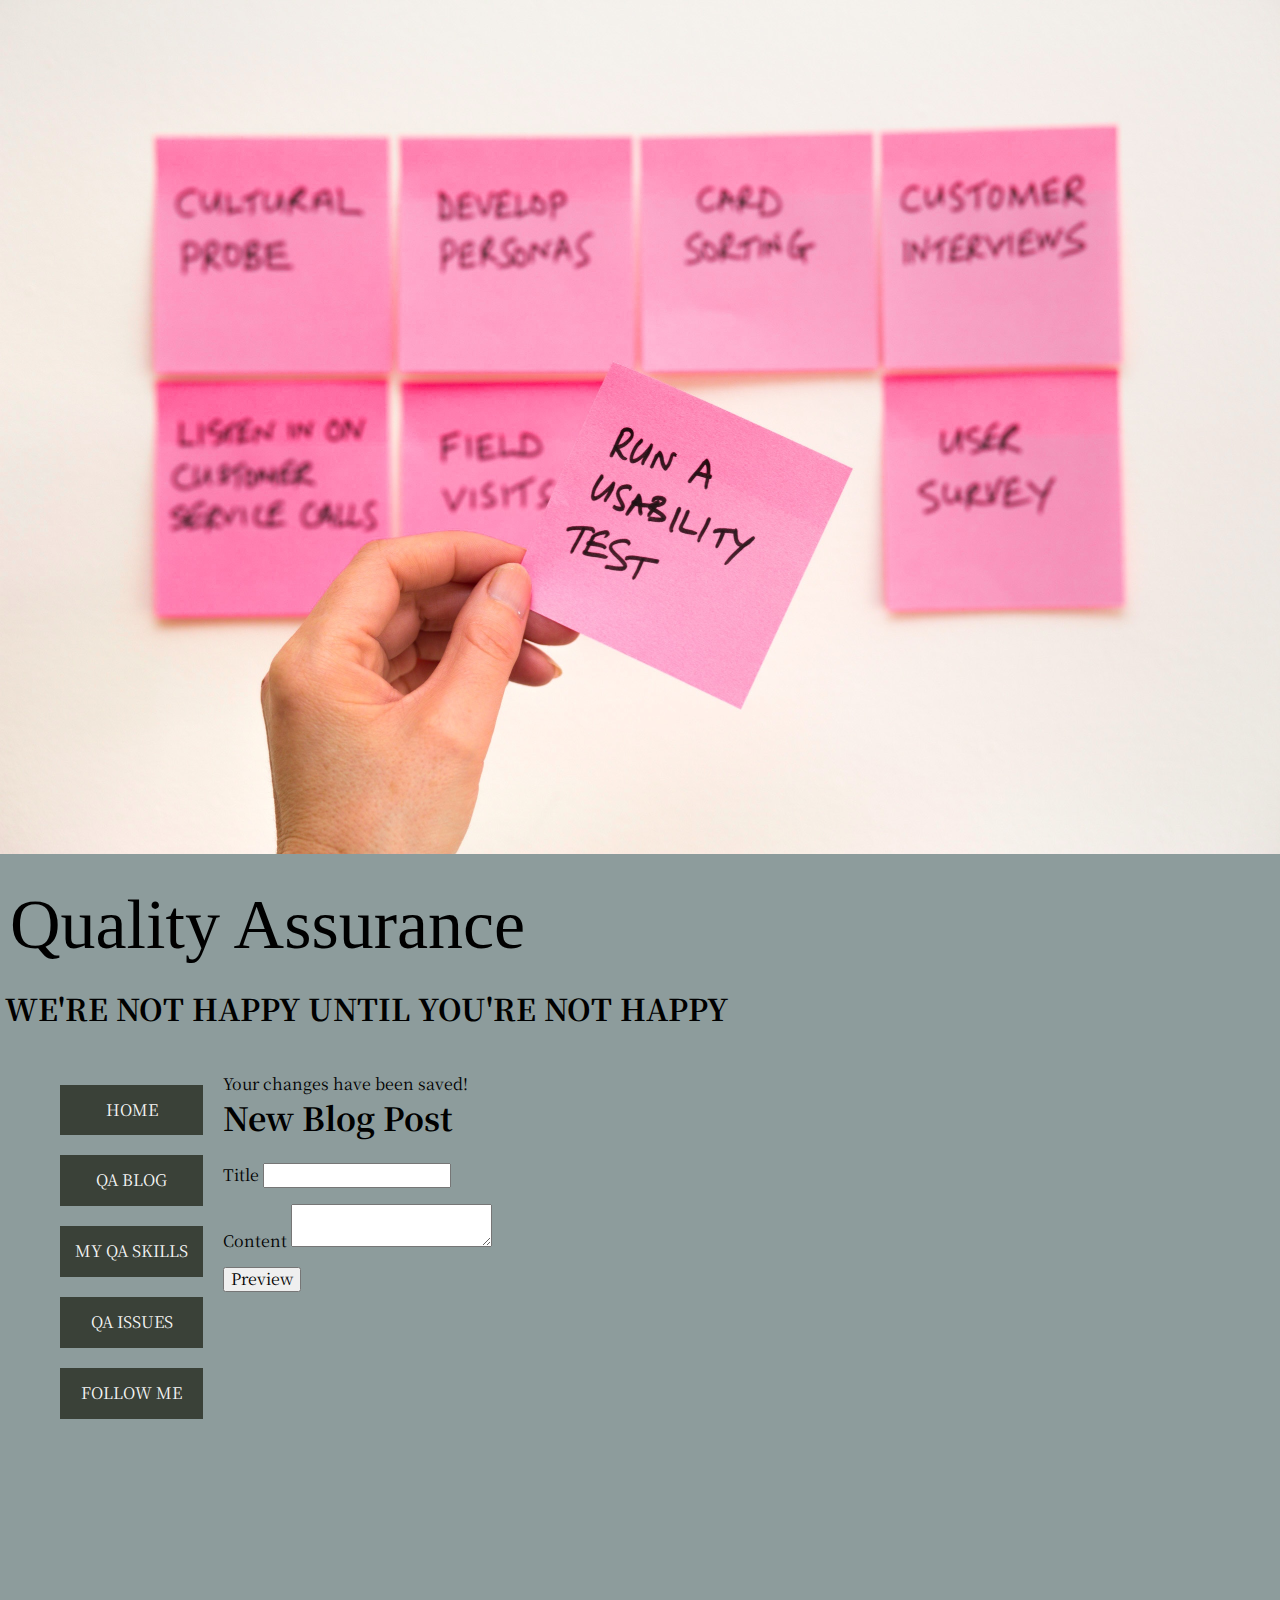
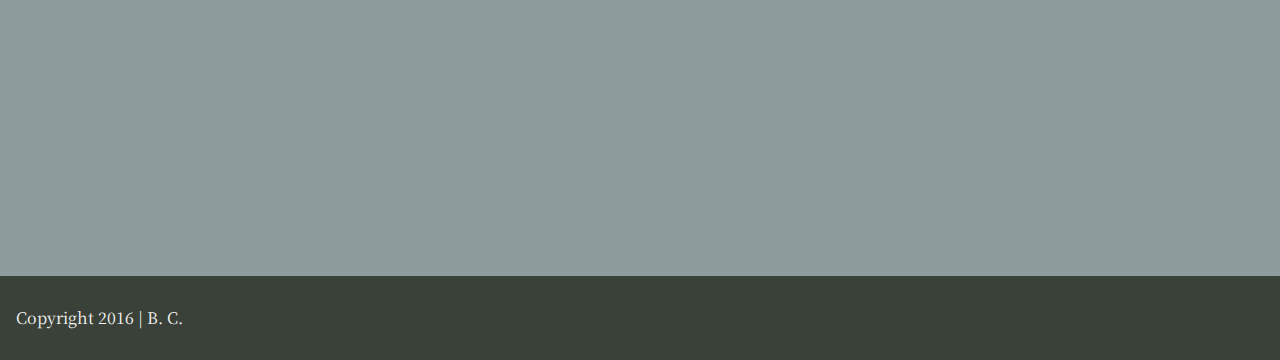
==== blog.html @ 0732c13b "first upload" ====
<!DOCTYPE html>
<html lang="en">
<html lang="ru">

  <head>
    <!-- Required meta tags -->
    <meta charset="utf-8">
    <meta name="viewport" content="width=device-width, initial-scale=1.0" />
    <link rel="stylesheet" type="text/css" href="css/normalize.css">
    <link rel="stylesheet" type="text/css" href="css/stylesheet.css">


    <title>QA</title>
  </head>
  <body>

    <header id="header">
          <img src="img/test.jpg" id="headerimg"></>
          <h1>Quality Assurance</h1>
          <h2>We're not happy until you're not happy</h2>
            <ul id="nav">
              <li><a href="index.html">Home</a></li>
              <li><a href="blog.html">QA Blog</a></li>
              <li><a href="myqaskills.html">My QA Skills</a></li>
              <li><a href="qaissues.html">QA Issues</a></li>
              <li><a href="follow-me.html">Follow Me</a></li>
            </ul>
    </header>

<div id="wrapper"> <!--Wrapper div-->
  <!--Content Section-->
    <div id="content">
        <div id="flashMessage">
            Your changes have been saved!
        </div>
        <div class="blogNewPost">
            <h1 class="blogPage-title">New Blog Post</h1>
            <p class="blogTitle-area">
                <label>Title</label>
                <input type="text" id="blogTitleInput">
            </p>
            <p class="blogContent-area">
                <label>Content</label>
                <textarea id="blogContentInput"></textarea>
            </p>
            <p>
                <button id="previewButton">Preview</button>
            </p>
        </div>
        <div class="blogPreviewArea">
            <h2 id="blogTitlePreview"></h2>
            <div id="blogContentPreview">
            </div>
        </div>

      </div> <!--end of content div-->
    </div> <!--end of wrapper div-->

    <footer id="footer">
      <p>Copyright 2016 | B. C.</p>
    </footer>
    <script  type="text/javascript" src="javascript.js"></script>
    <script src="https://code.jquery.com/jquery-3.2.1.slim.min.js" integrity="sha384-KJ3o2DKtIkvYIK3UENzmM7KCkRr/rE9/Qpg6aAZGJwFDMVNA/GpGFF93hXpG5KkN" crossorigin="anonymous"></script>
  </body>
</html>
---- css/stylesheet.css ----
/*selector{ property: value;}
who{ what: how;}*/

/* =================================
  Base Element Styles
==================================== */
@import url('https://fonts.googleapis.com/css?family=Homemade+Apple|Noto+Serif+KR');
* {
    box-sizing: border-box;
}

body {
  background: rgb(141, 156, 156);
  font-family: 'Noto Serif KR', serif;
  font-size: 1em;
  line-height: 1.3em;
}

a {
    text-decoration: none;
    color: whitesmoke;
    text-align: center;
    text-transform: uppercase;
 }

 a:hover, a:focus {
   color: rgb(58, 65, 56);
   background-color: whitesmoke
 }

 /* =================================
  Base Layout Styles
==================================== */
#wrapper {
  width: 80%;
  margin: 0 auto;
  min-height: calc(100vh - 73px);
}

 /* ---- Header Styles ---- */

#header {
  width: 100%;
}

#headerimg {
    position: relative;
    width: 100%;
    height: 100%;
    z-index: -1;
}

#header h1 {
  font-size: 70px;
  font-family: 'Homemade Apple', cursive;
  font-weight: lighter;
  padding: 10px;
  text-align: left;
}

#header h2 {
  font-size: 30px;
  padding: 5px;
  text-align: left;
  text-transform: uppercase;
}

/*Menu Styling*/

#nav {
  float: left;
}

#nav li {

  list-style: none;
  color: whitesmoke;
  background: rgb(58, 65, 56);
  font-size: 1em;
  margin: 20px;
  padding: 15px;
  text-align: center;
}


/*Content Styling*/
#content {
  display: block;
  margin-top: 10px;
  padding-top: 25px;
}

#content h1 {
  line-height: 1.3;
  margin-top: 0;
  padding: 3px;
}

#content h1,
p {
  text-align: justify;
}

.group:after {
      content: "";
      display: table;
      clear: both;

}


/*Footer Styling*/

#footer {
    background: rgb(58, 65, 56);
    color: whitesmoke;
    width: 100%;
    text-align: center;
    padding: 1em;
}

/*Media Queries*/

@media (max-width: 960px) {


  #header {
    float: none;
    display: block;
    width: 100%;
    margin: 0;
  }

  #header h1 {
    text-align: center;
    line-height: 1.3;
    font-size: 50px;
  }

  #header h2 {
   display: block;
   text-align: center;
   line-height: 1.3;
   font-size: 24px;

  }

  #nav {
    float: none;
    display: block;
    margin: 0 auto;
  }

  #nav li {
    display: block;
    text-align: center;
    border-radius: 0;
    line-height: 1.3
  }
  #content p {
    width: 100%;
    text-align: justify;
    }
}
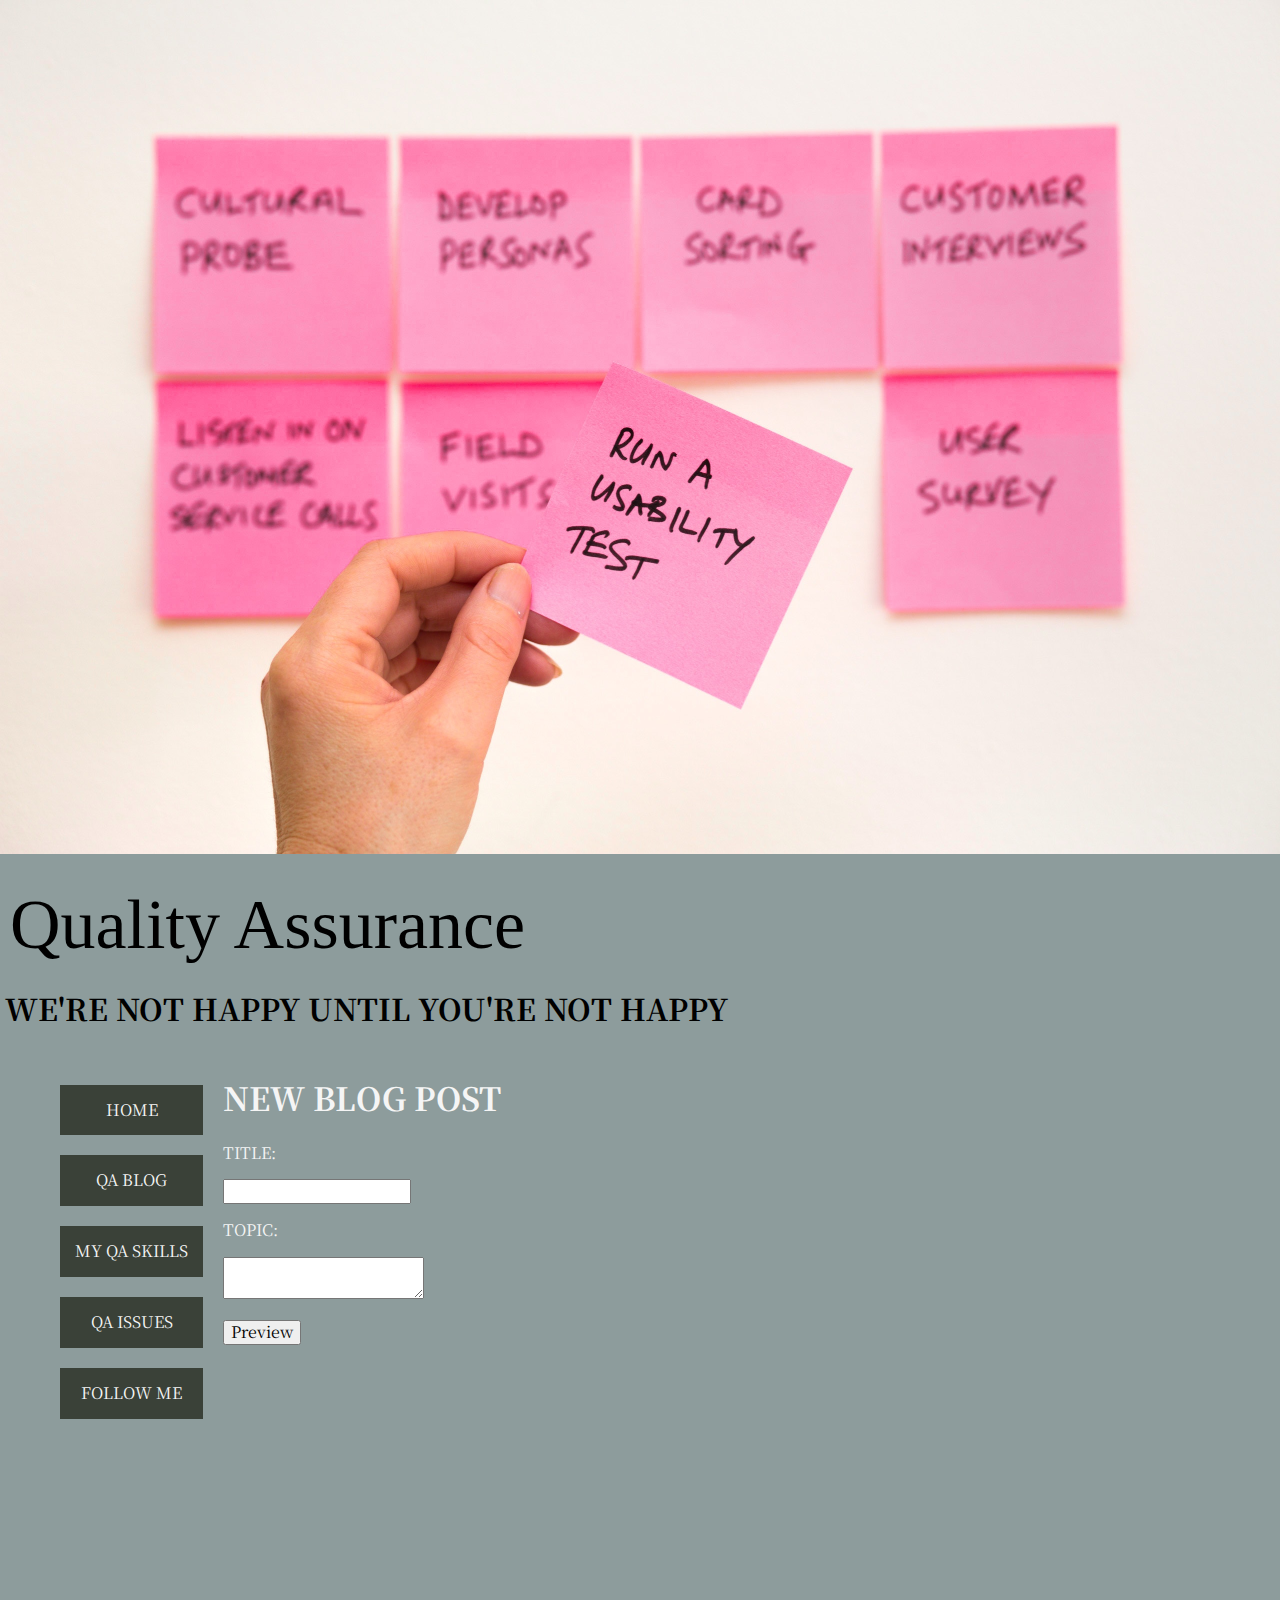
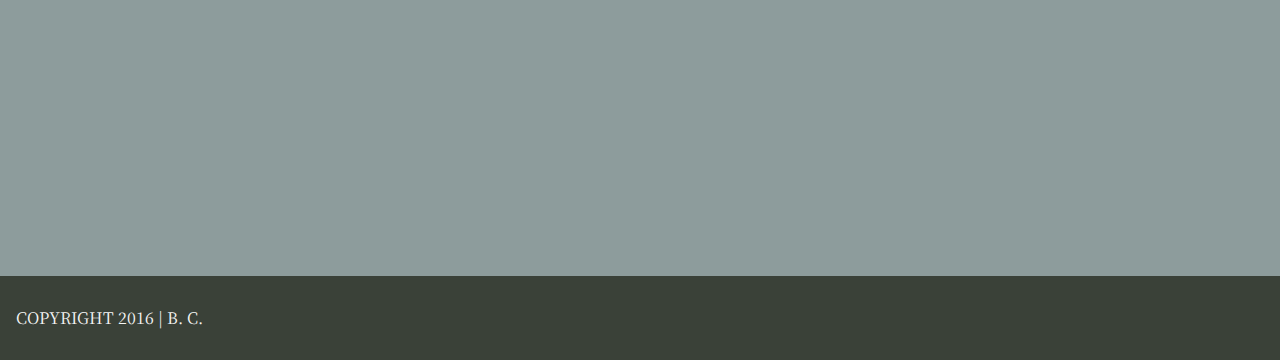
==== commit 17e74b50: "added javascript" ====
--- a/blog.html
+++ b/blog.html
@@ -8,7 +8,7 @@
     <meta name="viewport" content="width=device-width, initial-scale=1.0" />
     <link rel="stylesheet" type="text/css" href="css/normalize.css">
     <link rel="stylesheet" type="text/css" href="css/stylesheet.css">
-
+    <script  type="text/javascript" src="jquery-1.12.4.min.js"></script>
 
     <title>QA</title>
   </head>
@@ -19,8 +19,8 @@
           <h1>Quality Assurance</h1>
           <h2>We're not happy until you're not happy</h2>
             <ul id="nav">
-              <li><a href="index.html">Home</a></li>
-              <li><a href="blog.html">QA Blog</a></li>
+              <li><a href="index.html#cnt" >Home</a></li>
+              <li><a href="blog.html#cnt">QA Blog</a></li>
               <li><a href="myqaskills.html">My QA Skills</a></li>
               <li><a href="qaissues.html">QA Issues</a></li>
               <li><a href="follow-me.html">Follow Me</a></li>
@@ -29,27 +29,37 @@
 
 <div id="wrapper"> <!--Wrapper div-->
   <!--Content Section-->
+    <a id='notALink 'name='cnt'/>
     <div id="content">
-        <div id="flashMessage">
-            Your changes have been saved!
-        </div>
-        <div class="blogNewPost">
-            <h1 class="blogPage-title">New Blog Post</h1>
-            <p class="blogTitle-area">
-                <label>Title</label>
-                <input type="text" id="blogTitleInput">
-            </p>
-            <p class="blogContent-area">
-                <label>Content</label>
-                <textarea id="blogContentInput"></textarea>
-            </p>
-            <p>
-                <button id="previewButton">Preview</button>
-            </p>
-        </div>
+        <div class="newBlogPost">
+            <h1 class="blogPageTitle">New Blog Post</h1>
+            <p><label>Title: </label></p>
+            <p><input type="text" id="blogTitleInput"></p>
+            <p><label>Topic: </label></p>
+            <p><textarea id="blogContent"></textarea></p>
+       </div>
+       <p>
+         <button onclick='showPreview(); return false;'>Preview</button>
+       </p>
+       <div class="previewMessage">
+        <p id="previewMessage">
+        </p>
+       </div>
+         <p>
+          <button id='successButton' onclick='showSuccess(); return false;'>Submit</button>
+         </p>
+         <div class="successMessage">
+          <p id="successMessage">
+          </p>
+         </div>
+       </div>
+
+
+
         <div class="blogPreviewArea">
             <h2 id="blogTitlePreview"></h2>
             <div id="blogContentPreview">
+              <p display="#blogContent"></p>
             </div>
         </div>
 
@@ -59,7 +69,8 @@
     <footer id="footer">
       <p>Copyright 2016 | B. C.</p>
     </footer>
-    <script  type="text/javascript" src="javascript.js"></script>
+
+    <script type="text/javascript" src="javascript/javascript.js"></script>
     <script src="https://code.jquery.com/jquery-3.2.1.slim.min.js" integrity="sha384-KJ3o2DKtIkvYIK3UENzmM7KCkRr/rE9/Qpg6aAZGJwFDMVNA/GpGFF93hXpG5KkN" crossorigin="anonymous"></script>
   </body>
 </html>
--- a/css/stylesheet.css
+++ b/css/stylesheet.css
@@ -23,11 +23,21 @@
     text-transform: uppercase;
  }
 
+ #notALink {
+   text-decoration: none;
+   color: black;
+   text-align: left;
+   text-transform: uppercase;
+}
+
  a:hover, a:focus {
    color: rgb(58, 65, 56);
    background-color: whitesmoke
  }
 
+#notALink:hover, #notALink:focus {
+  color: black;
+}
  /* =================================
   Base Layout Styles
 ==================================== */
@@ -160,5 +170,5 @@
   #content p {
     width: 100%;
     text-align: justify;
-    }
+      }
 }
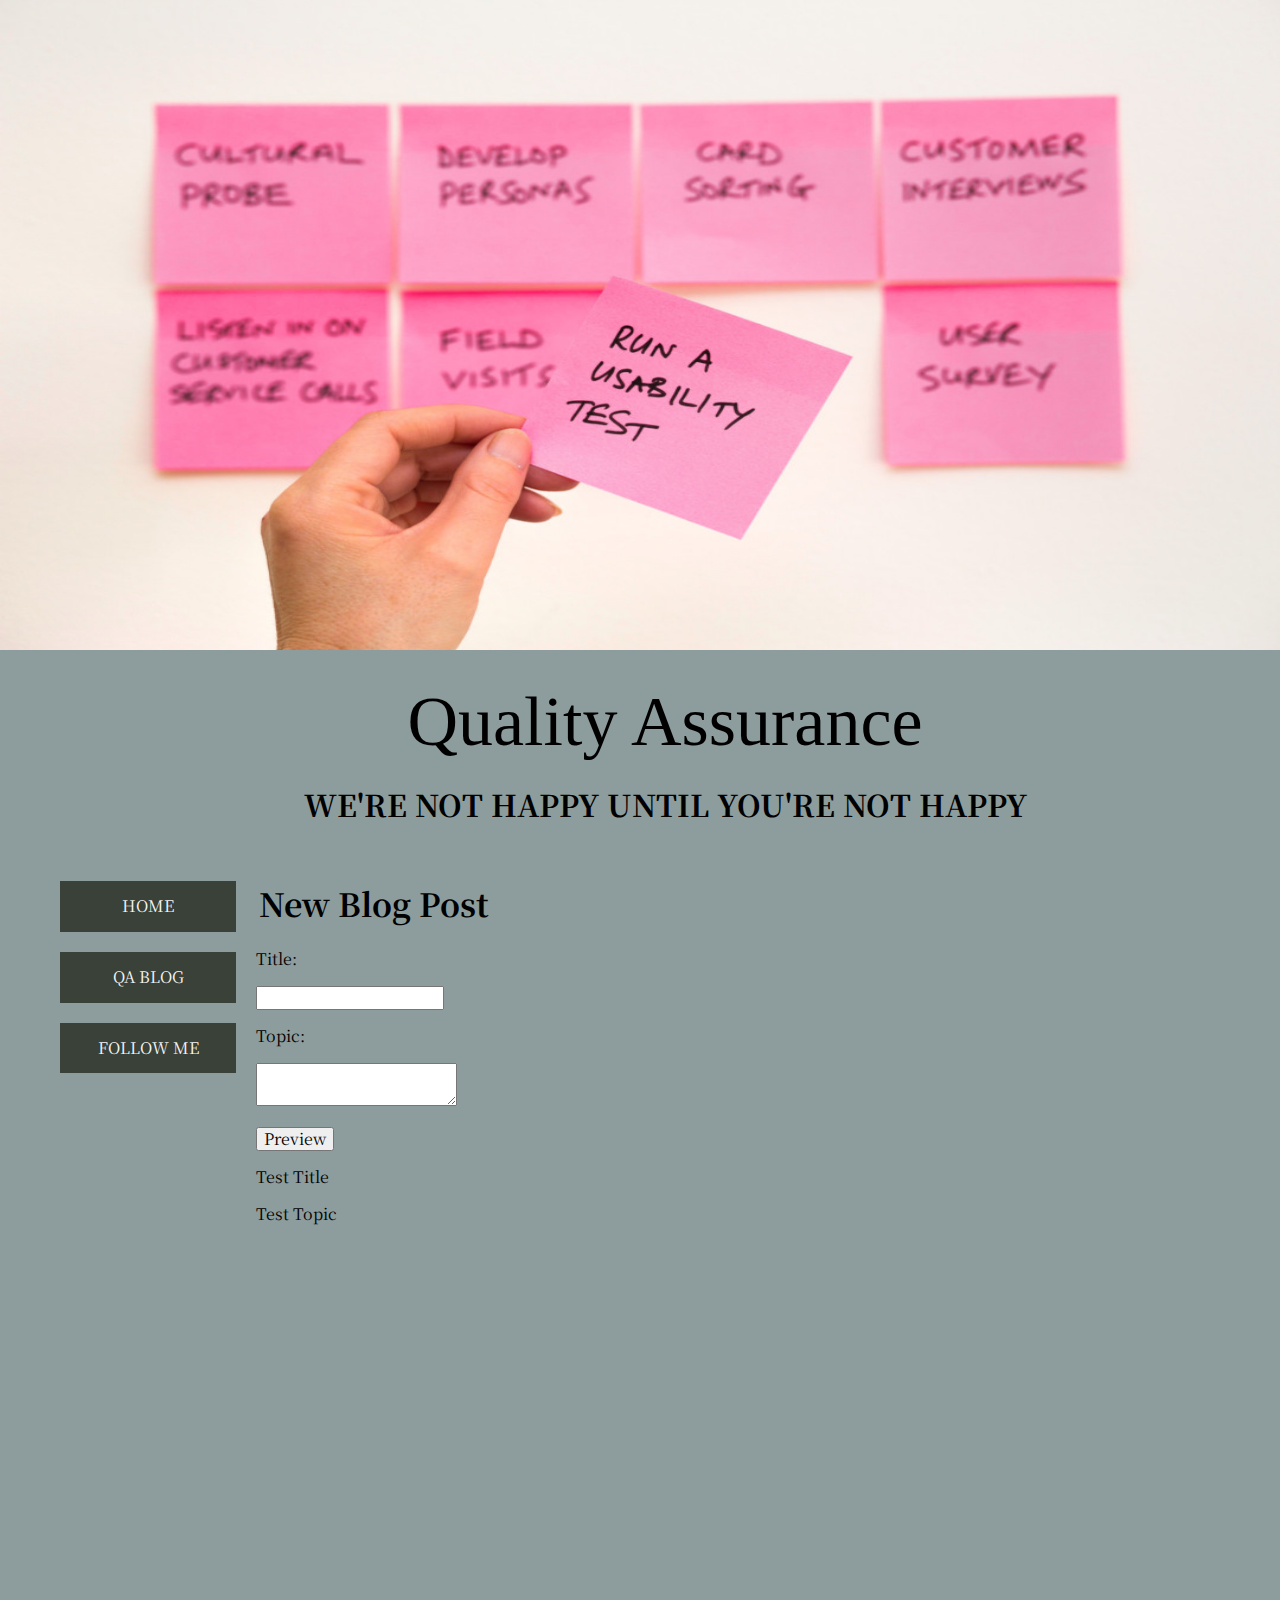
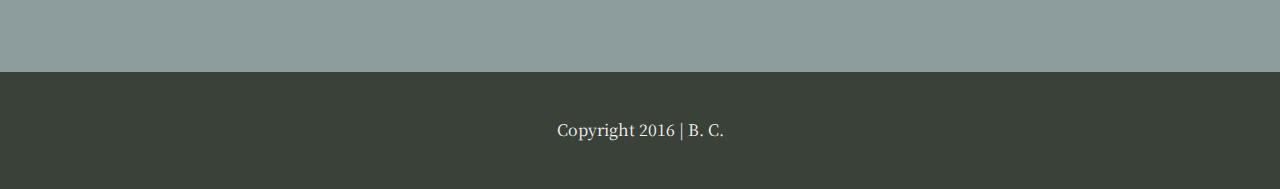
==== commit 690ab1d0: "Updated css and html" ====
--- a/blog.html
+++ b/blog.html
@@ -14,55 +14,55 @@
   </head>
   <body>
 
-    <header id="header">
-          <img src="img/test.jpg" id="headerimg"></>
-          <h1>Quality Assurance</h1>
-          <h2>We're not happy until you're not happy</h2>
-            <ul id="nav">
-              <li><a href="index.html#cnt" >Home</a></li>
-              <li><a href="blog.html#cnt">QA Blog</a></li>
-              <li><a href="myqaskills.html">My QA Skills</a></li>
-              <li><a href="qaissues.html">QA Issues</a></li>
-              <li><a href="follow-me.html">Follow Me</a></li>
-            </ul>
-    </header>
+    <div class="logo">
+        <header id="header">
+              <img src="img/test-main.jpg" id="headerimg" class="desktop" />
+  			<img src="img/test2.jpg" id="headerimg" class="mobile" />
+              <h1>Quality Assurance</h1>
+              <h2>We're not happy until you're not happy</h2>
+                <ul id="nav" class="newBlogPost">
+                  <li><a href="index.html#content">Home</a></li>
+                  <li><a href="blog.html#content">QA Blog</a></li>
+                  <li><a href="follow-me.html#content">Follow Me</a></li>
+                </ul>
+        </header>
+  	</div>
 
-<div id="wrapper"> <!--Wrapper div-->
-  <!--Content Section-->
-    <a id='notALink 'name='cnt'/>
-    <div id="content">
-        <div class="newBlogPost">
-            <h1 class="blogPageTitle">New Blog Post</h1>
-            <p><label>Title: </label></p>
-            <p><input type="text" id="blogTitleInput"></p>
-            <p><label>Topic: </label></p>
-            <p><textarea id="blogContent"></textarea></p>
-       </div>
-       <p>
-         <button onclick='showPreview(); return false;'>Preview</button>
-       </p>
-       <div class="previewMessage">
-        <p id="previewMessage">
-        </p>
-       </div>
+    <div id="wrapper"> <!--Wrapper div-->
+
+      <div id="content">
+          <div class="newBlogPost">
+              <h1 class="blogPageTitle">New Blog Post</h1>
+              <p><label>Title: </label></p>
+              <p><input type="text" id="blogTitleInput"></p>
+              <p><label>Topic: </label></p>
+              <p><textarea id="blogContent"></textarea></p>
+         </div>
          <p>
-          <button id='successButton' onclick='showSuccess(); return false;'>Submit</button>
+           <button id="previewButton" onclick='showPreview(); return false;'>Preview</button>
          </p>
-         <div class="successMessage">
-          <p id="successMessage">
-          </p>
+
+         <div class="previewMessage">
+           <p id="previewMessage"></p>
+
          </div>
-       </div>
 
 
+           <p>
+            <button id='successButton' onclick='showSuccess(); return false;'>Submit</button>
+           </p>
 
-        <div class="blogPreviewArea">
-            <h2 id="blogTitlePreview"></h2>
-            <div id="blogContentPreview">
-              <p display="#blogContent"></p>
-            </div>
-        </div>
+           <div class="successMessage">
+             <p id="successMessage"></p>
 
+           </div>
+           <div class="newBlogPost">
+              <p>Test Title</p>
+              <p>Test Topic</p>
+           </div>
+         </div>
+
+        </div> <!--end of buttons div-->
       </div> <!--end of content div-->
     </div> <!--end of wrapper div-->
 
--- a/css/stylesheet.css
+++ b/css/stylesheet.css
@@ -32,7 +32,11 @@
 
  a:hover, a:focus {
    color: rgb(58, 65, 56);
-   background-color: whitesmoke
+   background-color: whitesmoke;
+   padding: 5px;
+   margin-top: 15px;
+   margin-bottom: 15px;
+   border-radius: 10px;
  }
 
 #notALink:hover, #notALink:focus {
@@ -49,15 +53,20 @@
 
  /* ---- Header Styles ---- */
 
-#header {
+#headerimg {
   width: 100%;
-}
-
-#headerimg {
-    position: relative;
-    width: 100%;
-    height: 100%;
-    z-index: -1;
+  height: 650px;
+  margin-left: auto;
+  margin-right: auto;
+  z-index: -1;
+}
+
+.logo .mobile {
+  display: none;
+}
+
+#header h1, h2 {
+    text-align: center;
 }
 
 #header h1 {
@@ -65,20 +74,22 @@
   font-family: 'Homemade Apple', cursive;
   font-weight: lighter;
   padding: 10px;
-  text-align: left;
+  margin-left: 50px;
 }
 
 #header h2 {
   font-size: 30px;
   padding: 5px;
-  text-align: left;
   text-transform: uppercase;
+  margin-left: 50px;
 }
 
 /*Menu Styling*/
 
 #nav {
   float: left;
+  display: block;
+  width: 20%;
 }
 
 #nav li {
@@ -92,12 +103,23 @@
   text-align: center;
 }
 
+/*SM Link Styling*/
+.sm-link {
+  margin-top: 15px;
+  margin-bottom: 15px;
+  padding: 5px;
+  border-radius: 10px;
+  color: black;
+}
+
 
 /*Content Styling*/
 #content {
-  display: block;
+  display: inline-block;
   margin-top: 10px;
   padding-top: 25px;
+  float: left;
+  width: 40%;
 }
 
 #content h1 {
@@ -108,14 +130,21 @@
 
 #content h1,
 p {
-  text-align: justify;
+  text-align: left;
 }
 
 .group:after {
-      content: "";
-      display: table;
-      clear: both;
-
+  content: "";
+  display: table;
+  clear: both;
+
+}
+
+#newBlogPost {
+  width: 33.33%
+  margin: 0;
+  float: right;
+  display: inline-block;
 }
 
 
@@ -123,11 +152,16 @@
 
 #footer {
     background: rgb(58, 65, 56);
+    width: 100%;
+    padding: 1em;
+}
+
+#footer p {
     color: whitesmoke;
-    width: 100%;
     text-align: center;
     padding: 1em;
 }
+
 
 /*Media Queries*/
 
@@ -138,13 +172,23 @@
     float: none;
     display: block;
     width: 100%;
-    margin: 0;
-  }
+    margin: 0 auto;
+
+  }
+
+  .logo .mobile {
+      display: block;
+    }
+
+  .logo .desktop {
+      display: none;
+    }
 
   #header h1 {
     text-align: center;
     line-height: 1.3;
     font-size: 50px;
+	  margin-left: 10px;
   }
 
   #header h2 {
@@ -152,6 +196,7 @@
    text-align: center;
    line-height: 1.3;
    font-size: 24px;
+   margin-left: 10px;
 
   }
 
@@ -159,16 +204,26 @@
     float: none;
     display: block;
     margin: 0 auto;
-  }
+	  width: 80%;
+	  margin-left: 30px;
+	}
 
   #nav li {
     display: block;
     text-align: center;
     border-radius: 0;
-    line-height: 1.3
-  }
-  #content p {
+    line-height: 1.3;
+	  width: 100%;
+  }
+
+   #content h1 {
+    width: 100%;
+    text-align: center;
+	  float: none;
+  }
+  #content {
     width: 100%;
     text-align: justify;
-      }
-}
+	  float: none;
+  }
+}
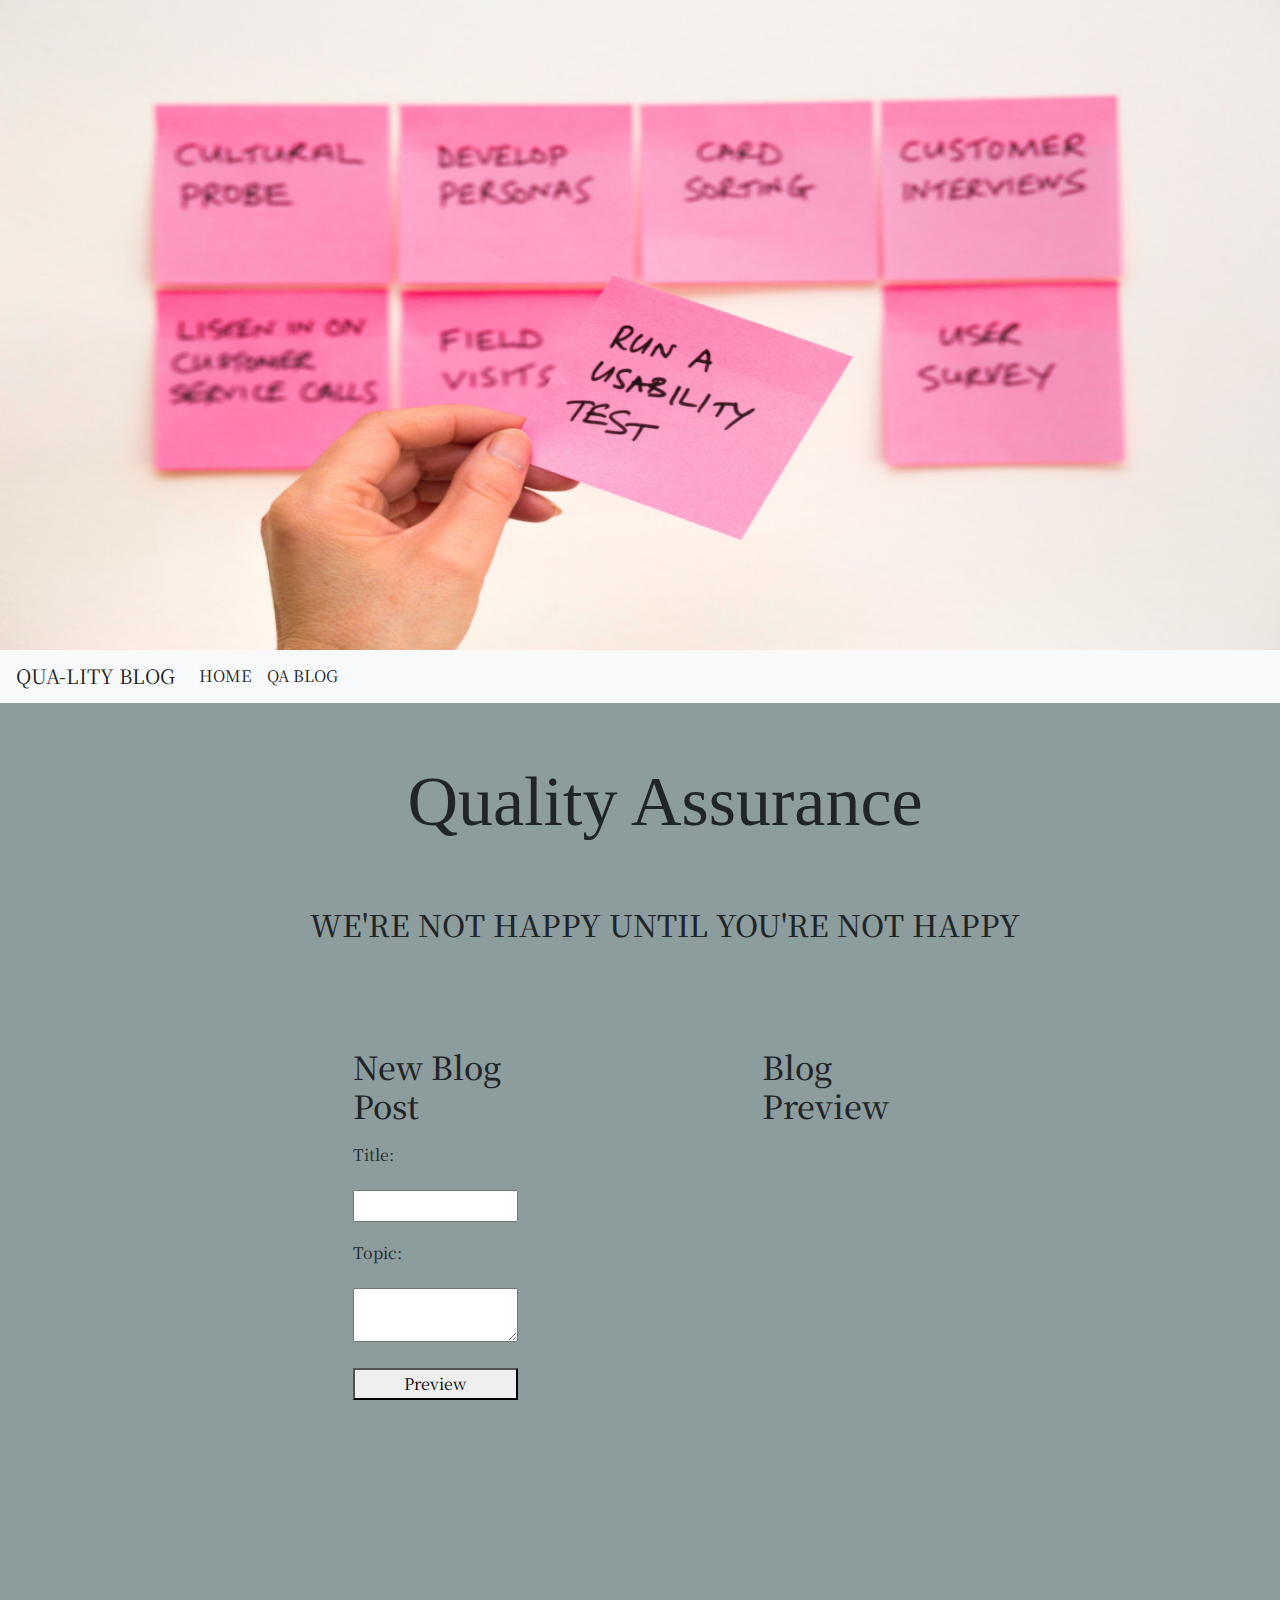
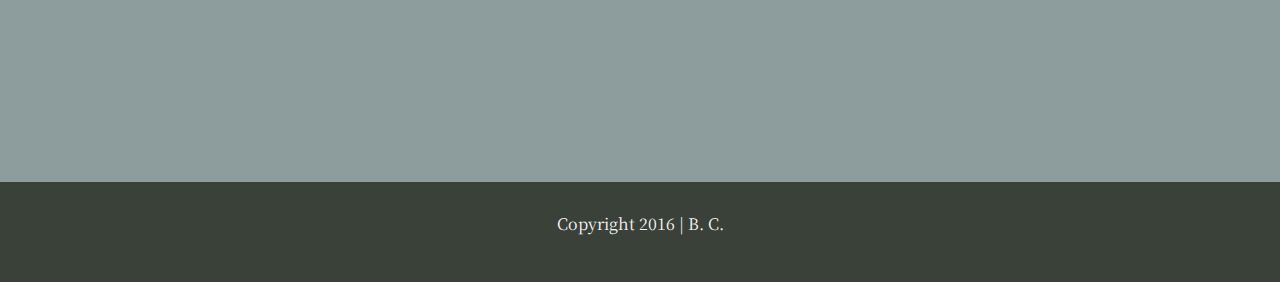
==== commit 0095ddb4: "Fixed javascript and css for blog previewer" ====
--- a/blog.html
+++ b/blog.html
@@ -6,6 +6,7 @@
     <!-- Required meta tags -->
     <meta charset="utf-8">
     <meta name="viewport" content="width=device-width, initial-scale=1.0" />
+    <link rel="stylesheet" href="https://maxcdn.bootstrapcdn.com/bootstrap/4.0.0/css/bootstrap.min.css" integrity="sha384-Gn5384xqQ1aoWXA+058RXPxPg6fy4IWvTNh0E263XmFcJlSAwiGgFAW/dAiS6JXm" crossorigin="anonymous">
     <link rel="stylesheet" type="text/css" href="css/normalize.css">
     <link rel="stylesheet" type="text/css" href="css/stylesheet.css">
     <script  type="text/javascript" src="jquery-1.12.4.min.js"></script>
@@ -14,63 +15,68 @@
   </head>
   <body>
 
-    <div class="logo">
-        <header id="header">
-              <img src="img/test-main.jpg" id="headerimg" class="desktop" />
-  			<img src="img/test2.jpg" id="headerimg" class="mobile" />
-              <h1>Quality Assurance</h1>
-              <h2>We're not happy until you're not happy</h2>
-                <ul id="nav" class="newBlogPost">
-                  <li><a href="index.html#content">Home</a></li>
-                  <li><a href="blog.html#content">QA Blog</a></li>
-                  <li><a href="follow-me.html#content">Follow Me</a></li>
-                </ul>
-        </header>
-  	</div>
+          <div class="logo">
+              <header id="header">
+                  <img src="img/test-main.jpg" id="headerimg" class="desktop" />
+      			      <img src="img/test2.jpg" id="headerimg" class="mobile" />
 
-    <div id="wrapper"> <!--Wrapper div-->
+                        <nav class="navbar navbar-expand-lg navbar-light bg-light">
+                        <a class="navbar-brand" href="#">QuA-lity Blog</a>
+                        <button class="navbar-toggler" type="button" data-toggle="collapse" data-target="#navbarSupportedContent" aria-controls="navbarSupportedContent" aria-expanded="false" aria-label="Toggle navigation">
+                          <span class="navbar-toggler-icon"></span>
+                        </button>
 
-      <div id="content">
-          <div class="newBlogPost">
-              <h1 class="blogPageTitle">New Blog Post</h1>
-              <p><label>Title: </label></p>
-              <p><input type="text" id="blogTitleInput"></p>
-              <p><label>Topic: </label></p>
-              <p><textarea id="blogContent"></textarea></p>
-         </div>
-         <p>
-           <button id="previewButton" onclick='showPreview(); return false;'>Preview</button>
-         </p>
+                        <div class="collapse navbar-collapse" id="navbarSupportedContent">
+                          <ul class="navbar-nav mr-auto">
+                            <li class="nav-item active">
+                              <a class="nav-link" href="index.html#content">Home <span class="sr-only">(current)</span></a>
+                            </li>
+                            <li class="nav-item active">
+                              <a class="nav-link" href="blog.html#content">QA Blog</a>
+                            </li>
+                          </ul>
+                        </div>
+                      </nav>
+                  <h1>Quality Assurance</h1>
+                  <h2>We're not happy until you're not happy</h2>
+              </header>
+        	</div> <!--end of logo div-->
 
-         <div class="previewMessage">
-           <p id="previewMessage"></p>
+          <div id="wrapper"> <!--Wrapper div-->
 
-         </div>
+              <div class="one">
+                <h1 class="blogPageTitle">New Blog Post</h1>
+                <p><label>Title: </label></p>
+                <p><input type="text" id="blogTitleInput" class="input"></p>
+                <p><label>Topic: </label></p>
+                <p><textarea id="blogContent" class="input"></textarea></p>
 
+                <div class="previewMessage">
+                  <button id="previewButton" onclick='showPreview(); return false;'>Preview</button>
+                  <p id="previewMessage"></p>
+                  <button id='successButton' onclick='showSuccess(); return false;'>Submit</button>
+                  <div class="successMessage">
+                    <p id="successMessage"></p>
+                  </div>
+                  <button id="refreshButton" value="Refresh Page" onClick="window.location.reload()">Refresh</button>
+                </div>
+              </div>
 
-           <p>
-            <button id='successButton' onclick='showSuccess(); return false;'>Submit</button>
-           </p>
+              <div class="two">
+                <h1 class="blogPageTitle">Blog Preview</h1>
+                <h3 id="blogTitlePreview2"></h2>
+                <div id="blogContentPreview2"></div>
+              </div>
 
-           <div class="successMessage">
-             <p id="successMessage"></p>
-
-           </div>
-           <div class="newBlogPost">
-              <p>Test Title</p>
-              <p>Test Topic</p>
-           </div>
-         </div>
-
-        </div> <!--end of buttons div-->
-      </div> <!--end of content div-->
     </div> <!--end of wrapper div-->
 
     <footer id="footer">
       <p>Copyright 2016 | B. C.</p>
     </footer>
 
+    <script src="https://code.jquery.com/jquery-3.2.1.slim.min.js" integrity="sha384-KJ3o2DKtIkvYIK3UENzmM7KCkRr/rE9/Qpg6aAZGJwFDMVNA/GpGFF93hXpG5KkN" crossorigin="anonymous"></script>
+    <script src="https://cdnjs.cloudflare.com/ajax/libs/popper.js/1.12.9/umd/popper.min.js" integrity="sha384-ApNbgh9B+Y1QKtv3Rn7W3mgPxhU9K/ScQsAP7hUibX39j7fakFPskvXusvfa0b4Q" crossorigin="anonymous"></script>
+    <script src="https://maxcdn.bootstrapcdn.com/bootstrap/4.0.0/js/bootstrap.min.js" integrity="sha384-JZR6Spejh4U02d8jOt6vLEHfe/JQGiRRSQQxSfFWpi1MquVdAyjUar5+76PVCmYl" crossorigin="anonymous"></script>
     <script type="text/javascript" src="javascript/javascript.js"></script>
-    <script src="https://code.jquery.com/jquery-3.2.1.slim.min.js" integrity="sha384-KJ3o2DKtIkvYIK3UENzmM7KCkRr/rE9/Qpg6aAZGJwFDMVNA/GpGFF93hXpG5KkN" crossorigin="anonymous"></script>
   </body>
 </html>
--- a/css/stylesheet.css
+++ b/css/stylesheet.css
@@ -126,6 +126,7 @@
   line-height: 1.3;
   margin-top: 0;
   padding: 3px;
+  width: 100%;
 }
 
 #content h1,
@@ -140,13 +141,82 @@
 
 }
 
-#newBlogPost {
-  width: 33.33%
-  margin: 0;
-  float: right;
-  display: inline-block;
-}
-
+
+.one {
+  float: left;
+  margin-top: 5%;
+  margin-left: 20%;
+  padding: 20px;
+  width: 20%;
+  }
+
+  .two {
+    float: right;
+    text-align: left;
+    margin-right: 20%;
+    margin-top: 5%;
+    padding: 20px;
+    width: 20%;
+  }
+
+
+.two p {
+    text-align: left;
+  }
+
+.input {
+  width: 100%;
+  padding: 3%;
+  margin-bottom: 3%;
+}
+
+#blogContent {
+  padding-bottom: 10px;
+}
+
+#previewButton {
+  padding: 3%;
+  width: 100%;
+}
+
+#successButton {
+  padding: 3%;
+  width: 100%;
+}
+
+#refreshButton {
+  padding: 3%;
+  width: 100%;
+}
+
+#previewMessage {
+  paddiing: 3%;
+  margin-top: 3%;
+  text-align: left;
+}
+
+
+/*Blog Preview*/
+
+#blogTitlePreview2 {
+  text-transform: capitalize;
+  text-align: left;
+  width: 100%;
+  padding: -10%;
+  margin-bottom: 5%;
+}
+
+#blogContentPreview2 {
+  text-align: left;
+  display: flex;
+  width: 100%;
+  padding: -10%;
+}
+
+#blogTitlePreview2,
+#blogContentPreview2 {
+  word-wrap: break-word;
+}
 
 /*Footer Styling*/
 
@@ -165,7 +235,7 @@
 
 /*Media Queries*/
 
-@media (max-width: 960px) {
+@media (max-width: 1200px) {
 
 
   #header {
@@ -189,6 +259,7 @@
     line-height: 1.3;
     font-size: 50px;
 	  margin-left: 10px;
+    font-weight: 400;
   }
 
   #header h2 {
@@ -197,33 +268,45 @@
    line-height: 1.3;
    font-size: 24px;
    margin-left: 10px;
-
-  }
-
-  #nav {
+   font-weight: 400;
+  }
+
+.one,
+.two {
+  display: block;
+  float: none;
+  width: 100%;
+  margin: 0 auto;
+  }
+
+.blogPageTitle {
+    text-align: center;
+  }
+
+#previewMessage, #successMessage, #mainPost {
+    display: block;
     float: none;
-    display: block;
+    width: 100%;
+    padding: 3%;
+    text-align: center;
     margin: 0 auto;
-	  width: 80%;
-	  margin-left: 30px;
-	}
-
-  #nav li {
-    display: block;
-    text-align: center;
-    border-radius: 0;
-    line-height: 1.3;
-	  width: 100%;
-  }
-
-   #content h1 {
-    width: 100%;
-    text-align: center;
-	  float: none;
-  }
-  #content {
-    width: 100%;
-    text-align: justify;
-	  float: none;
-  }
-}
+  }
+
+#blogTitlePreview2,
+#blogContentPreview2 {
+  display: block;
+  float: none;
+  width: 100%;
+  padding: 3%;
+  text-align: center;
+  margin: 0 auto;
+}
+
+
+#previewButton,
+#successButton,
+#refreshButton {
+  width: 100%;
+  padding: 3%;
+  }
+}
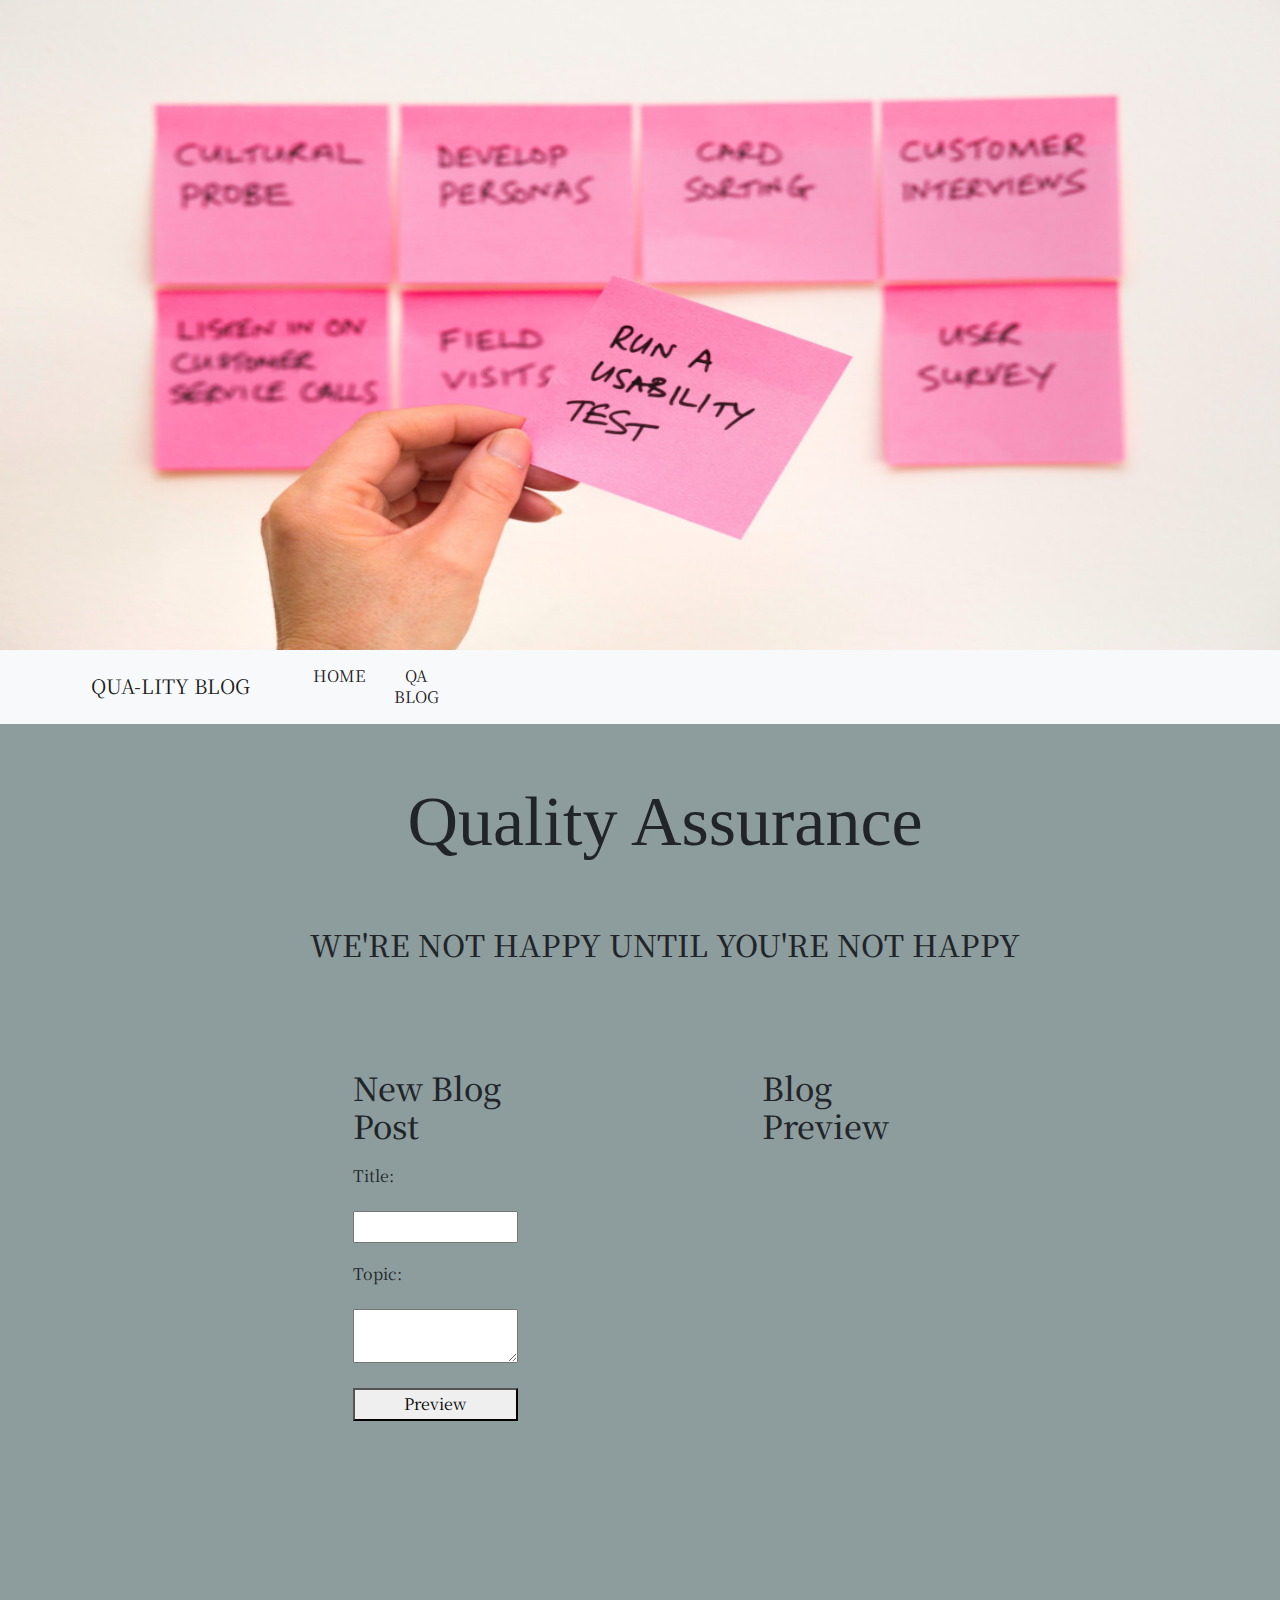
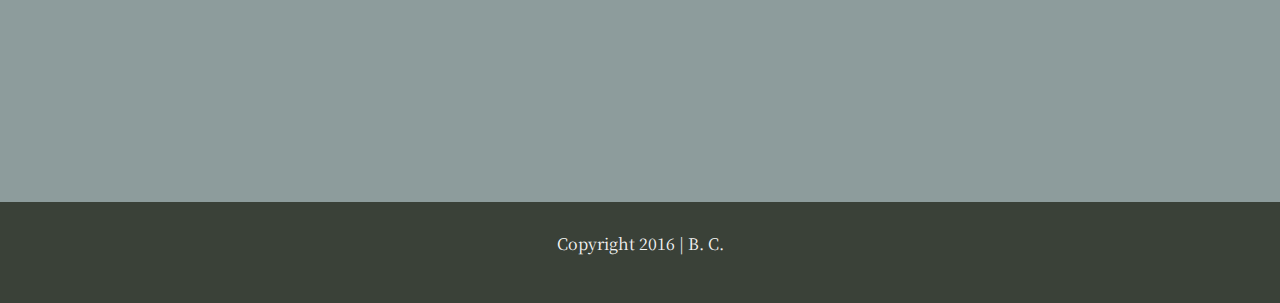
==== commit 7171424e: "cleaned up spacing and added clearer comments" ====
--- a/blog.html
+++ b/blog.html
@@ -14,14 +14,14 @@
     <title>QA</title>
   </head>
   <body>
-
+    <!--header and menu start; logo div beginning-->
           <div class="logo">
               <header id="header">
                   <img src="img/test-main.jpg" id="headerimg" class="desktop" />
       			      <img src="img/test2.jpg" id="headerimg" class="mobile" />
 
                         <nav class="navbar navbar-expand-lg navbar-light bg-light">
-                        <a class="navbar-brand" href="#">QuA-lity Blog</a>
+                        <a class="navbar-brand" href="#index.html">QuA-lity Blog</a>
                         <button class="navbar-toggler" type="button" data-toggle="collapse" data-target="#navbarSupportedContent" aria-controls="navbarSupportedContent" aria-expanded="false" aria-label="Toggle navigation">
                           <span class="navbar-toggler-icon"></span>
                         </button>
@@ -29,54 +29,60 @@
                         <div class="collapse navbar-collapse" id="navbarSupportedContent">
                           <ul class="navbar-nav mr-auto">
                             <li class="nav-item active">
-                              <a class="nav-link" href="index.html#content">Home <span class="sr-only">(current)</span></a>
+                              <a class="nav-link" href="index.html#start">Home <span class="sr-only">(current)</span></a>
                             </li>
                             <li class="nav-item active">
-                              <a class="nav-link" href="blog.html#content">QA Blog</a>
+                              <a class="nav-link" href="blog.html#start">QA Blog</a>
                             </li>
                           </ul>
                         </div>
                       </nav>
-                  <h1>Quality Assurance</h1>
+                  <h1 id="start">Quality Assurance</h1>
                   <h2>We're not happy until you're not happy</h2>
               </header>
         	</div> <!--end of logo div-->
 
-          <div id="wrapper"> <!--Wrapper div-->
+           <!--Wrapper div starts-->
+          <div id="wrapper">
 
-              <div class="one">
-                <h1 class="blogPageTitle">New Blog Post</h1>
-                <p><label>Title: </label></p>
-                <p><input type="text" id="blogTitleInput" class="input"></p>
-                <p><label>Topic: </label></p>
-                <p><textarea id="blogContent" class="input"></textarea></p>
+              <!--blog title and topic entry start; hidden buttons start-->
+                <div class="one">
+                  <h1 class="blogPageTitle">New Blog Post</h1>
+                  <p><label>Title: </label></p>
+                  <p><input type="text" id="blogTitleInput" class="input"></p>
+                  <p><label>Topic: </label></p>
+                  <p><textarea id="blogContent" class="input"></textarea></p>
 
-                <div class="previewMessage">
-                  <button id="previewButton" onclick='showPreview(); return false;'>Preview</button>
-                  <p id="previewMessage"></p>
-                  <button id='successButton' onclick='showSuccess(); return false;'>Submit</button>
-                  <div class="successMessage">
-                    <p id="successMessage"></p>
+                  <div class="previewMessage">
+                    <button id="previewButton" onclick='showPreview(); return false;'>Preview</button>
+                    <p id="previewMessage"></p>
+                    <button id='successButton' onclick='showSuccess(); return false;'>Submit</button>
+                    <div class="successMessage">
+                      <p id="successMessage"></p>
+                    </div>
+                    <button id="refreshButton" value="Refresh Page" onClick="window.location.reload()">Refresh</button>
                   </div>
-                  <button id="refreshButton" value="Refresh Page" onClick="window.location.reload()">Refresh</button>
-                </div>
-              </div>
+                </div> <!--blog title and topic entry ends; hidden buttons ends-->
 
-              <div class="two">
-                <h1 class="blogPageTitle">Blog Preview</h1>
-                <h3 id="blogTitlePreview2"></h2>
-                <div id="blogContentPreview2"></div>
-              </div>
+                <!--blog preview area start-->
+                <div class="two">
+                  <h1 class="blogPageTitle">Blog Preview</h1>
+                  <h3 id="blogTitlePreview2"></h2>
+                  <div id="blogContentPreview2"></div>
+                </div> <!--blog preview area ends-->
 
-    </div> <!--end of wrapper div-->
+            </div> <!--end of wrapper div-->
 
-    <footer id="footer">
-      <p>Copyright 2016 | B. C.</p>
-    </footer>
 
-    <script src="https://code.jquery.com/jquery-3.2.1.slim.min.js" integrity="sha384-KJ3o2DKtIkvYIK3UENzmM7KCkRr/rE9/Qpg6aAZGJwFDMVNA/GpGFF93hXpG5KkN" crossorigin="anonymous"></script>
-    <script src="https://cdnjs.cloudflare.com/ajax/libs/popper.js/1.12.9/umd/popper.min.js" integrity="sha384-ApNbgh9B+Y1QKtv3Rn7W3mgPxhU9K/ScQsAP7hUibX39j7fakFPskvXusvfa0b4Q" crossorigin="anonymous"></script>
-    <script src="https://maxcdn.bootstrapcdn.com/bootstrap/4.0.0/js/bootstrap.min.js" integrity="sha384-JZR6Spejh4U02d8jOt6vLEHfe/JQGiRRSQQxSfFWpi1MquVdAyjUar5+76PVCmYl" crossorigin="anonymous"></script>
-    <script type="text/javascript" src="javascript/javascript.js"></script>
+          <!--footer starts-->
+          <footer id="footer">
+            <p>Copyright 2016 | B. C.</p>
+          </footer>   <!--footer ends-->
+
+          <!--javascript/jquery/bootstrap links starts-->
+          <script src="https://code.jquery.com/jquery-3.2.1.slim.min.js" integrity="sha384-KJ3o2DKtIkvYIK3UENzmM7KCkRr/rE9/Qpg6aAZGJwFDMVNA/GpGFF93hXpG5KkN" crossorigin="anonymous"></script>
+          <script src="https://cdnjs.cloudflare.com/ajax/libs/popper.js/1.12.9/umd/popper.min.js" integrity="sha384-ApNbgh9B+Y1QKtv3Rn7W3mgPxhU9K/ScQsAP7hUibX39j7fakFPskvXusvfa0b4Q" crossorigin="anonymous"></script>
+          <script src="https://maxcdn.bootstrapcdn.com/bootstrap/4.0.0/js/bootstrap.min.js" integrity="sha384-JZR6Spejh4U02d8jOt6vLEHfe/JQGiRRSQQxSfFWpi1MquVdAyjUar5+76PVCmYl" crossorigin="anonymous"></script>
+          <script type="text/javascript" src="javascript/javascript.js"></script>
   </body>
 </html>
--- a/css/stylesheet.css
+++ b/css/stylesheet.css
@@ -18,33 +18,25 @@
 
 a {
     text-decoration: none;
-    color: whitesmoke;
     text-align: center;
     text-transform: uppercase;
+    padding: 3%;
+    margin-left: 3%;
  }
-
- #notALink {
-   text-decoration: none;
-   color: black;
-   text-align: left;
-   text-transform: uppercase;
-}
 
  a:hover, a:focus {
    color: rgb(58, 65, 56);
-   background-color: whitesmoke;
-   padding: 5px;
-   margin-top: 15px;
-   margin-bottom: 15px;
+   background-color: gray;
+   padding: 3%;
+   margin-top: 5px;
    border-radius: 10px;
  }
 
-#notALink:hover, #notALink:focus {
-  color: black;
-}
  /* =================================
   Base Layout Styles
 ==================================== */
+
+ /* ---- Wrapper Area Styling ---- */
 #wrapper {
   width: 80%;
   margin: 0 auto;
@@ -84,63 +76,7 @@
   margin-left: 50px;
 }
 
-/*Menu Styling*/
-
-#nav {
-  float: left;
-  display: block;
-  width: 20%;
-}
-
-#nav li {
-
-  list-style: none;
-  color: whitesmoke;
-  background: rgb(58, 65, 56);
-  font-size: 1em;
-  margin: 20px;
-  padding: 15px;
-  text-align: center;
-}
-
-/*SM Link Styling*/
-.sm-link {
-  margin-top: 15px;
-  margin-bottom: 15px;
-  padding: 5px;
-  border-radius: 10px;
-  color: black;
-}
-
-
-/*Content Styling*/
-#content {
-  display: inline-block;
-  margin-top: 10px;
-  padding-top: 25px;
-  float: left;
-  width: 40%;
-}
-
-#content h1 {
-  line-height: 1.3;
-  margin-top: 0;
-  padding: 3px;
-  width: 100%;
-}
-
-#content h1,
-p {
-  text-align: left;
-}
-
-.group:after {
-  content: "";
-  display: table;
-  clear: both;
-
-}
-
+ /* ---- Blog Entry Area Styling ---- */
 
 .one {
   float: left;
@@ -174,17 +110,7 @@
   padding-bottom: 10px;
 }
 
-#previewButton {
-  padding: 3%;
-  width: 100%;
-}
-
-#successButton {
-  padding: 3%;
-  width: 100%;
-}
-
-#refreshButton {
+#previewButton, #successButton, #refreshButton  {
   padding: 3%;
   width: 100%;
 }
@@ -196,7 +122,7 @@
 }
 
 
-/*Blog Preview*/
+/*Blog Preview Styling*/
 
 #blogTitlePreview2 {
   text-transform: capitalize;
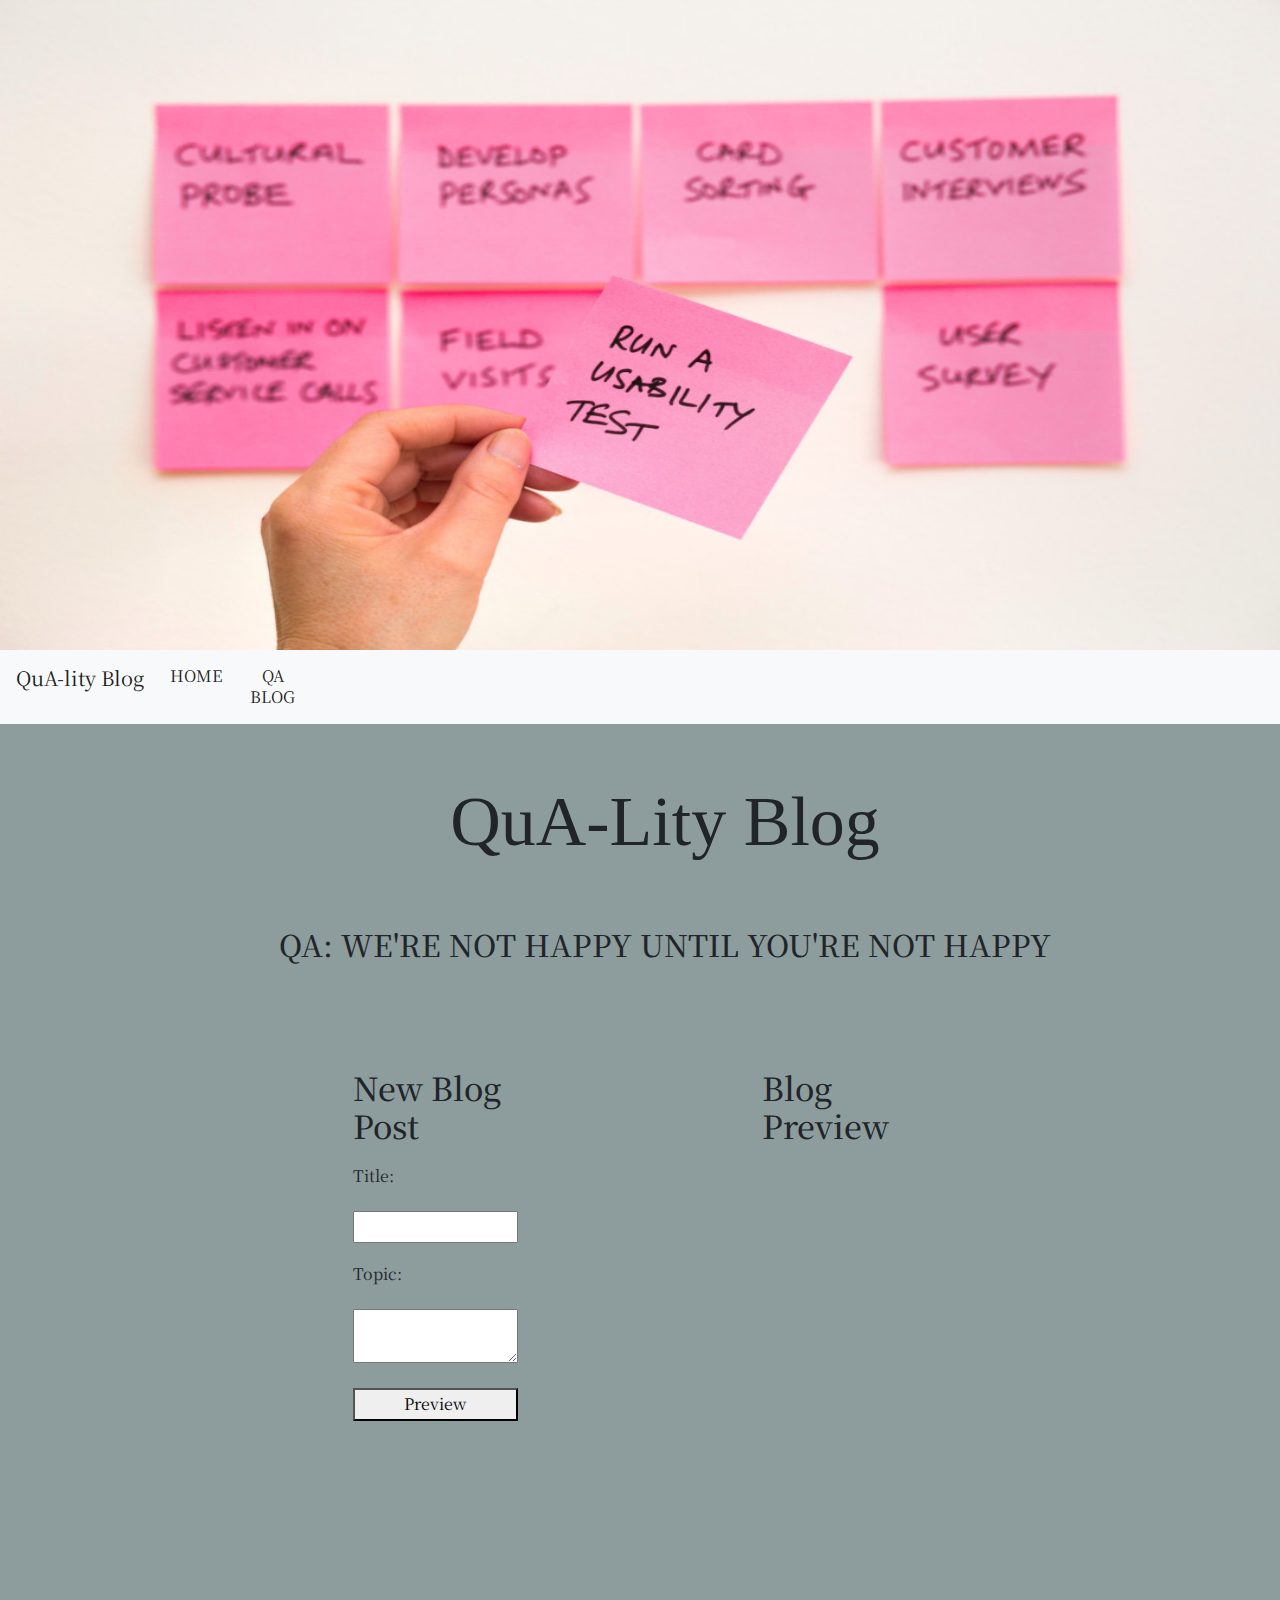
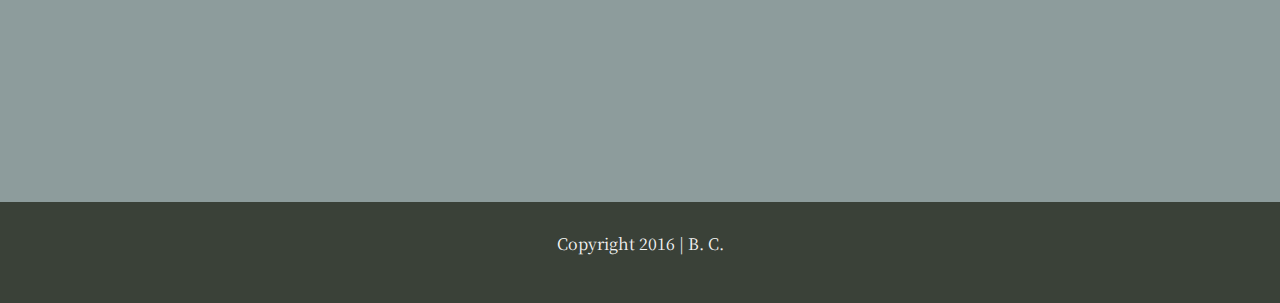
==== commit d9142457: "made final changes" ====
--- a/blog.html
+++ b/blog.html
@@ -6,10 +6,11 @@
     <!-- Required meta tags -->
     <meta charset="utf-8">
     <meta name="viewport" content="width=device-width, initial-scale=1.0" />
+
+    <!-- css bootstrap section -->
     <link rel="stylesheet" href="https://maxcdn.bootstrapcdn.com/bootstrap/4.0.0/css/bootstrap.min.css" integrity="sha384-Gn5384xqQ1aoWXA+058RXPxPg6fy4IWvTNh0E263XmFcJlSAwiGgFAW/dAiS6JXm" crossorigin="anonymous">
     <link rel="stylesheet" type="text/css" href="css/normalize.css">
     <link rel="stylesheet" type="text/css" href="css/stylesheet.css">
-    <script  type="text/javascript" src="jquery-1.12.4.min.js"></script>
 
     <title>QA</title>
   </head>
@@ -21,7 +22,7 @@
       			      <img src="img/test2.jpg" id="headerimg" class="mobile" />
 
                         <nav class="navbar navbar-expand-lg navbar-light bg-light">
-                        <a class="navbar-brand" href="#index.html">QuA-lity Blog</a>
+                        <p class="navbar-brand">QuA-lity Blog</p>
                         <button class="navbar-toggler" type="button" data-toggle="collapse" data-target="#navbarSupportedContent" aria-controls="navbarSupportedContent" aria-expanded="false" aria-label="Toggle navigation">
                           <span class="navbar-toggler-icon"></span>
                         </button>
@@ -29,16 +30,16 @@
                         <div class="collapse navbar-collapse" id="navbarSupportedContent">
                           <ul class="navbar-nav mr-auto">
                             <li class="nav-item active">
-                              <a class="nav-link" href="index.html#start">Home <span class="sr-only">(current)</span></a>
+                              <a class="nav-link" href="index.html">Home <span class="sr-only">(current)</span></a>
                             </li>
                             <li class="nav-item active">
-                              <a class="nav-link" href="blog.html#start">QA Blog</a>
+                              <a class="nav-link" href="blog.html">QA Blog</a>
                             </li>
                           </ul>
                         </div>
                       </nav>
-                  <h1 id="start">Quality Assurance</h1>
-                  <h2>We're not happy until you're not happy</h2>
+                    <h1 id="start">QuA-Lity Blog</h1>
+                <h2>QA: We're not happy until you're not happy</h2>
               </header>
         	</div> <!--end of logo div-->
 
@@ -80,7 +81,7 @@
           </footer>   <!--footer ends-->
 
           <!--javascript/jquery/bootstrap links starts-->
-          <script src="https://code.jquery.com/jquery-3.2.1.slim.min.js" integrity="sha384-KJ3o2DKtIkvYIK3UENzmM7KCkRr/rE9/Qpg6aAZGJwFDMVNA/GpGFF93hXpG5KkN" crossorigin="anonymous"></script>
+          <script src="https://code.jquery.com/jquery-3.3.1.min.js" integrity="sha256-FgpCb/KJQlLNfOu91ta32o/NMZxltwRo8QtmkMRdAu8=" crossorigin="anonymous"></script>
           <script src="https://cdnjs.cloudflare.com/ajax/libs/popper.js/1.12.9/umd/popper.min.js" integrity="sha384-ApNbgh9B+Y1QKtv3Rn7W3mgPxhU9K/ScQsAP7hUibX39j7fakFPskvXusvfa0b4Q" crossorigin="anonymous"></script>
           <script src="https://maxcdn.bootstrapcdn.com/bootstrap/4.0.0/js/bootstrap.min.js" integrity="sha384-JZR6Spejh4U02d8jOt6vLEHfe/JQGiRRSQQxSfFWpi1MquVdAyjUar5+76PVCmYl" crossorigin="anonymous"></script>
           <script type="text/javascript" src="javascript/javascript.js"></script>
